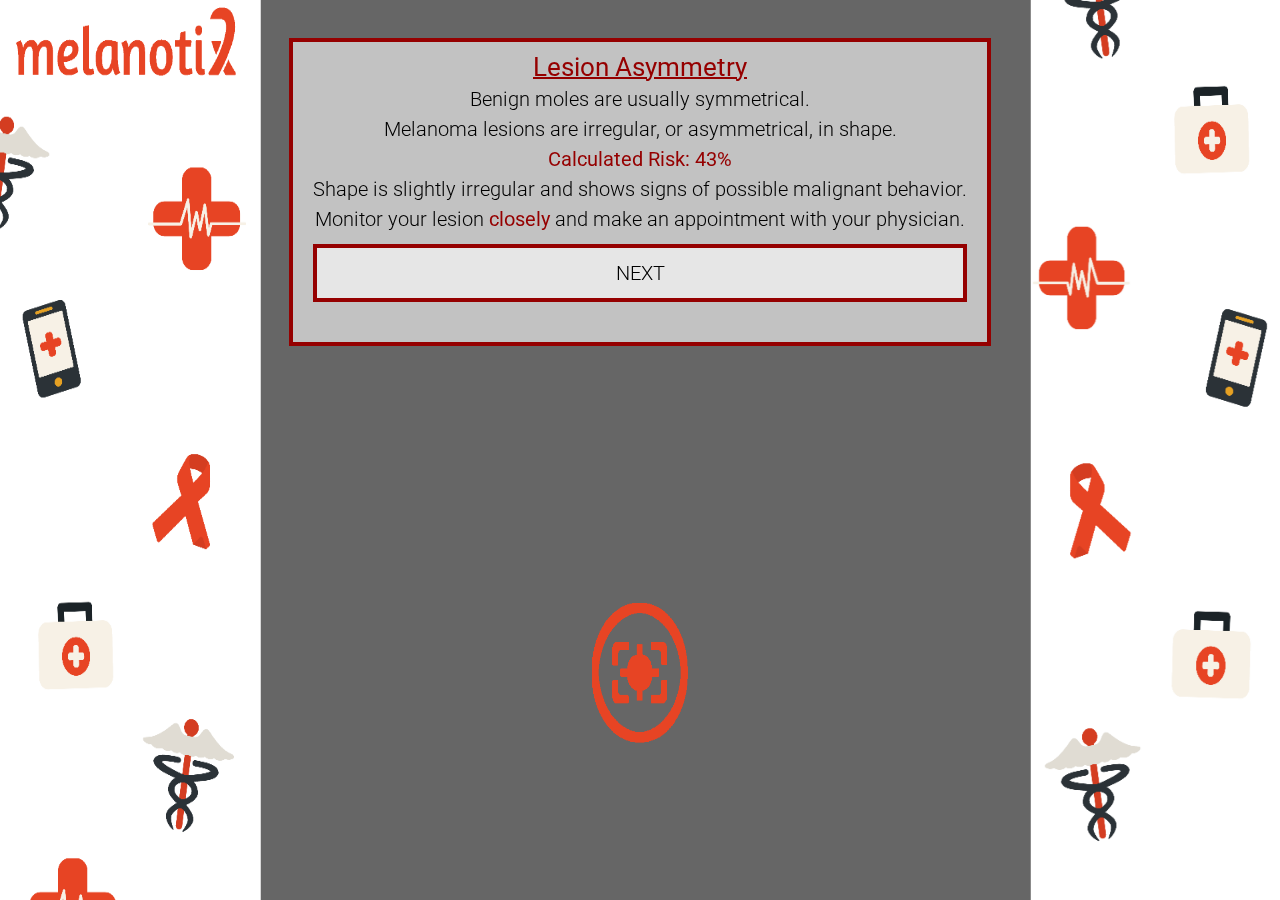
==== backend/main_activity.html @ bd321b09 "cool cool cool Roboto Thin cool cool cool" ====
<!DOCTYPE html>
<html lang="en">
<head>

    <meta charset="UTF-8">
    <title>Melanotix</title>
    <link href="https://fonts.googleapis.com/css?family=Roboto:300,400,700" rel="stylesheet">
    <link rel="stylesheet" href="main_activity.css">

    <text>
        <div class="boxed" style="text-align:center">
            <b><red><u><biggy>Lesion Asymmetry<biggy></biggy></u></red></b> <p></p>
            Benign moles are usually symmetrical. <p></p>Melanoma lesions are irregular, or asymmetrical, in shape.<p></p>
            <red><b>Calculated Risk: 43%</b></red><p></p>
            Shape is slightly irregular and shows signs of possible malignant behavior.<p></p>
            Monitor your lesion <red><b>closely</b></red> and make an appointment with your physician.<p></p>
            <div class="boxed" style="text-align:center">
            NEXT
            </div>
            <p></p>
        </div>

    </text>

    <img src="background.png" id="background">
    <img src="logo.png" id="logo" height=10%, width=20%>

    <img id="capture" src="capture.png" height=16%, width=8%>

    <video autoplay="true" id="webcam">

    </video>

    <div id="output"></div>
</head>
<body>
<script src="sendphoto.js"></script>
<script src="webcam.js"></script>
</body>
</html>
---- backend/main_activity.css ----
#webcam {
    position: fixed;
    top: 0;
    bottom: 0;
    left: 0;
    right: 0;
    width: 100%;
    height: 100%;
    z-index: -1;
    background-color: #666;
}

text {
    font-family: 'Roboto', sans-serif;
    font-weight: 300;
    font-size: 20px;
    position: relative;
    float: left;
    top: 30px;
    left: 50%;
    transform: translate(-50%);
    line-height: 10px;
}

red {
    color: #950000;
}

biggy {
    font-size: 26px;
}

#background {
    position: fixed;
    top: 0;
    bottom: 0;
    left: 0;
    right: 0;
    width: 100%;
    height: 100%;
    z-index: 0;
}

#logo {
    position: fixed;
    top: 0;
    left: 0;
    z-index: 1;
}

.boxed {
    border: 4px solid #950000;
    background-color: rgba(255, 255, 255, 0.6) ;
    padding: 20px 20px 20px 20px;
}

#output {
    position: fixed;
    top: 0;
    left: 0;
}

#capture {
    position: fixed;
    top: 600px;
    left: 50%;
    transform: translate(-50%);
}
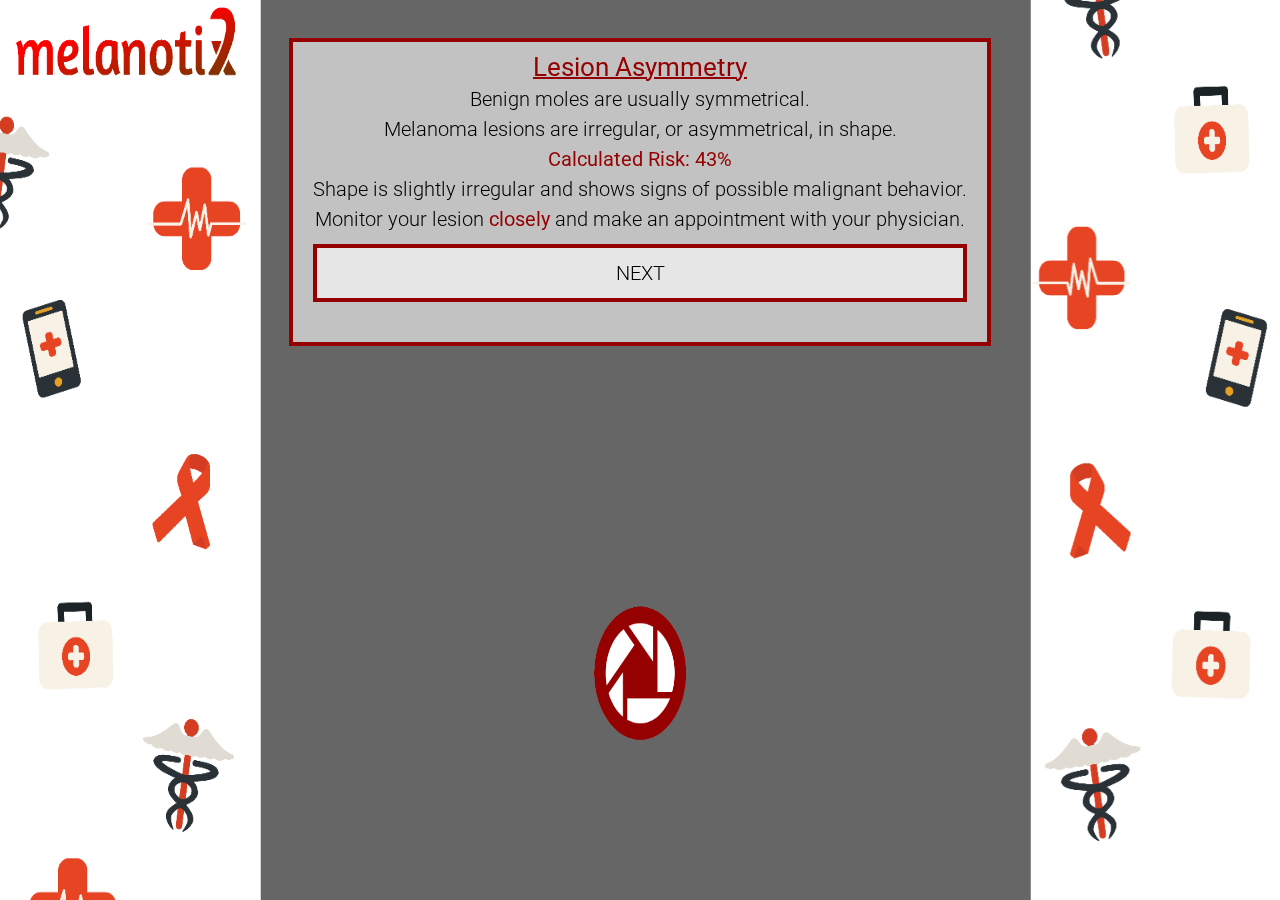
==== commit 59a71fea: ":sparkles: added fancy transitions" ====
--- a/backend/main_activity.html
+++ b/backend/main_activity.html
@@ -1,39 +1,41 @@
 <!DOCTYPE html>
 <html lang="en">
 <head>
-
+    <script src="https://ajax.googleapis.com/ajax/libs/jquery/3.3.1/jquery.min.js"></script>
     <meta charset="UTF-8">
     <title>Melanotix</title>
     <link href="https://fonts.googleapis.com/css?family=Roboto:300,400,700" rel="stylesheet">
     <link rel="stylesheet" href="main_activity.css">
 
-    <text>
-        <div class="boxed" style="text-align:center">
-            <b><red><u><biggy>Lesion Asymmetry<biggy></biggy></u></red></b> <p></p>
-            Benign moles are usually symmetrical. <p></p>Melanoma lesions are irregular, or asymmetrical, in shape.<p></p>
-            <red><b>Calculated Risk: 43%</b></red><p></p>
-            Shape is slightly irregular and shows signs of possible malignant behavior.<p></p>
-            Monitor your lesion <red><b>closely</b></red> and make an appointment with your physician.<p></p>
-            <div class="boxed" style="text-align:center">
-            NEXT
-            </div>
-            <p></p>
-        </div>
-
-    </text>
-
-    <img src="background.png" id="background">
-    <img src="logo.png" id="logo" height=10%, width=20%>
-
-    <img id="capture" src="capture.png" height=16%, width=8%>
-
-    <video autoplay="true" id="webcam">
-
-    </video>
-
-    <div id="output"></div>
 </head>
 <body>
+<text>
+    <div class="boxed" style="text-align:center">
+        <b><red><u><biggy>Lesion Asymmetry<biggy></biggy></u></red></b> <p></p>
+        Benign moles are usually symmetrical. <p></p>Melanoma lesions are irregular, or asymmetrical, in shape.<p></p>
+        <red><b>Calculated Risk: 43%</b></red><p></p>
+        Shape is slightly irregular and shows signs of possible malignant behavior.<p></p>
+        Monitor your lesion <red><b>closely</b></red> and make an appointment with your physician.<p></p>
+        <div class="boxed" style="text-align:center">
+            NEXT
+        </div>
+        <p></p>
+    </div>
+
+</text>
+
+<img src="background.png" id="background">
+<img src="logo.png" id="logo" height=10%, width=20%>
+
+<img id="capture" src="capture.png" height=16%, width=8%>
+
+<video autoplay="true" id="webcam">
+
+</video>
+
+<div id="output"></div>
+
+<script src="smoothtrans.js"></script>
 <script src="sendphoto.js"></script>
 <script src="webcam.js"></script>
 </body>
--- a/backend/main_activity.css
+++ b/backend/main_activity.css
@@ -67,3 +67,17 @@
     transform: translate(-50%);
 }
 
+#capture:hover
+{
+    filter: brightness(150%);
+    transition: all 1s ease;
+    height: 18%;
+    width: 9%;
+
+}
+
+#capture:hover:after
+{
+    transition: all 1s ease;
+
+}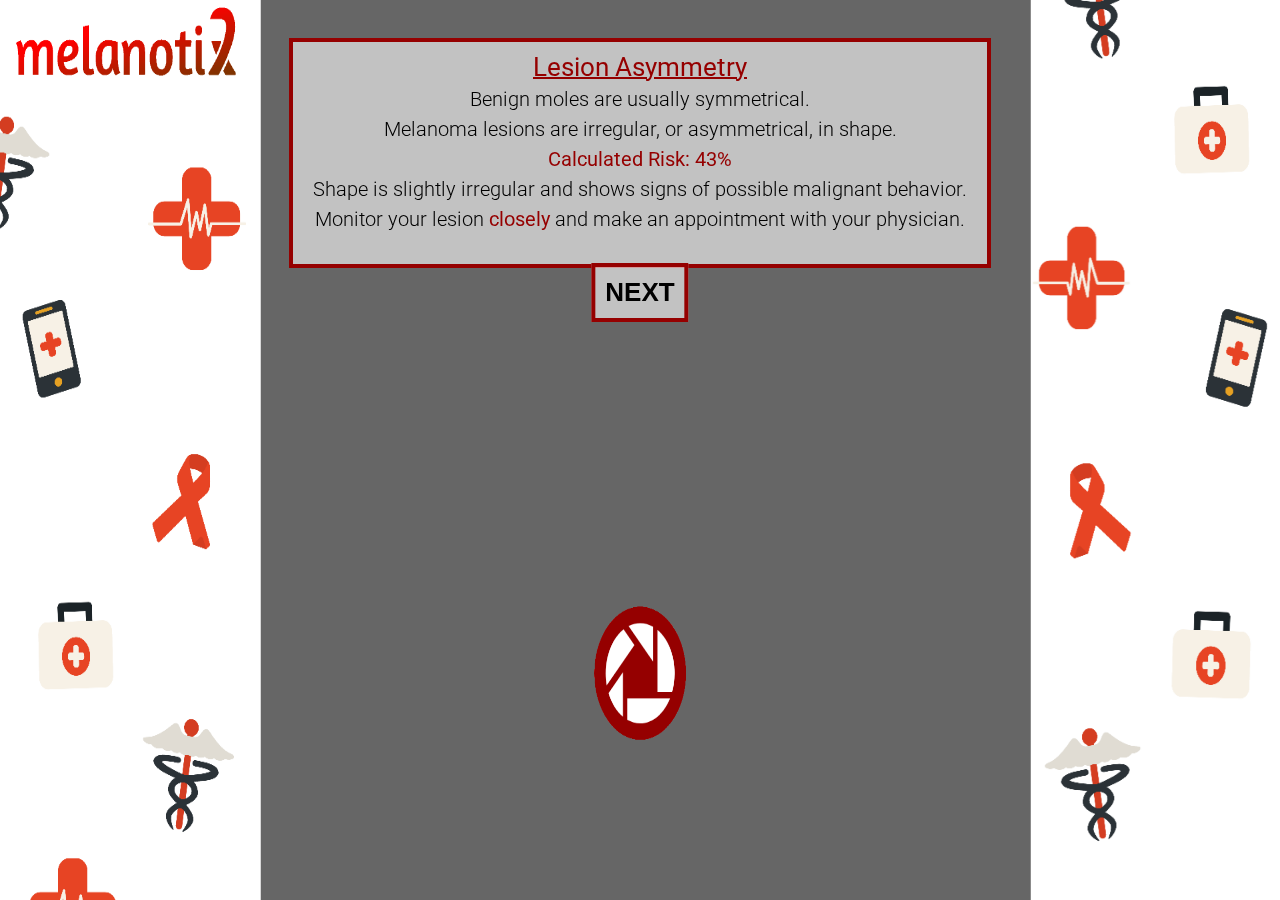
==== commit 178b5c19: "Added analysisgit add .!" ====
--- a/backend/main_activity.html
+++ b/backend/main_activity.html
@@ -6,37 +6,43 @@
     <title>Melanotix</title>
     <link href="https://fonts.googleapis.com/css?family=Roboto:300,400,700" rel="stylesheet">
     <link rel="stylesheet" href="main_activity.css">
-
 </head>
 <body>
+
+<popup>
+
 <text>
     <div class="boxed" style="text-align:center">
-        <b><red><u><biggy>Lesion Asymmetry<biggy></biggy></u></red></b> <p></p>
-        Benign moles are usually symmetrical. <p></p>Melanoma lesions are irregular, or asymmetrical, in shape.<p></p>
+        <b><red><u><biggy><titleItem id="titleItem">Lesion Asymmetry</titleItem></biggy></u></red></b> <p></p>
+        <descItem id="desc1">Benign moles are usually symmetrical. </descItem> <p></p><descItem id="desc2">Melanoma lesions are irregular, or asymmetrical, in shape.</descItem><p></p>
         <red><b>Calculated Risk: 43%</b></red><p></p>
         Shape is slightly irregular and shows signs of possible malignant behavior.<p></p>
         Monitor your lesion <red><b>closely</b></red> and make an appointment with your physician.<p></p>
-        <div class="boxed" style="text-align:center">
-            NEXT
-        </div>
         <p></p>
+
     </div>
 
 </text>
+</popup>
+
+
 
 <img src="background.png" id="background">
 <img src="logo.png" id="logo" height=10%, width=20%>
 
 <img id="capture" src="capture.png" height=16%, width=8%>
 
+<button class="boxed" style="text-align:center" id="next">
+    <b><biggy>NEXT</biggy></b>
+</button>
 <video autoplay="true" id="webcam">
 
 </video>
 
 <div id="output"></div>
 
-<script src="smoothtrans.js"></script>
 <script src="sendphoto.js"></script>
 <script src="webcam.js"></script>
+<script src="response.js"></script>
 </body>
 </html>--- a/backend/main_activity.css
+++ b/backend/main_activity.css
@@ -54,18 +54,13 @@
     padding: 20px 20px 20px 20px;
 }
 
-#output {
-    position: fixed;
-    top: 0;
-    left: 0;
-}
-
 #capture {
     position: fixed;
     top: 600px;
     left: 50%;
     transform: translate(-50%);
 }
+
 
 #capture:hover
 {
@@ -80,4 +75,26 @@
 {
     transition: all 1s ease;
 
-}+}
+
+#next {
+    position: fixed;
+    top: 263px;
+    left: 50%;
+    transform: translate(-50%);
+
+    padding: 10px 10px 10px 10px;
+}
+
+
+#next:hover
+{
+    filter: brightness(150%);
+    transition: all 1s ease;
+}
+
+#next:hover:after
+{
+    transition: all 1s ease;
+
+}
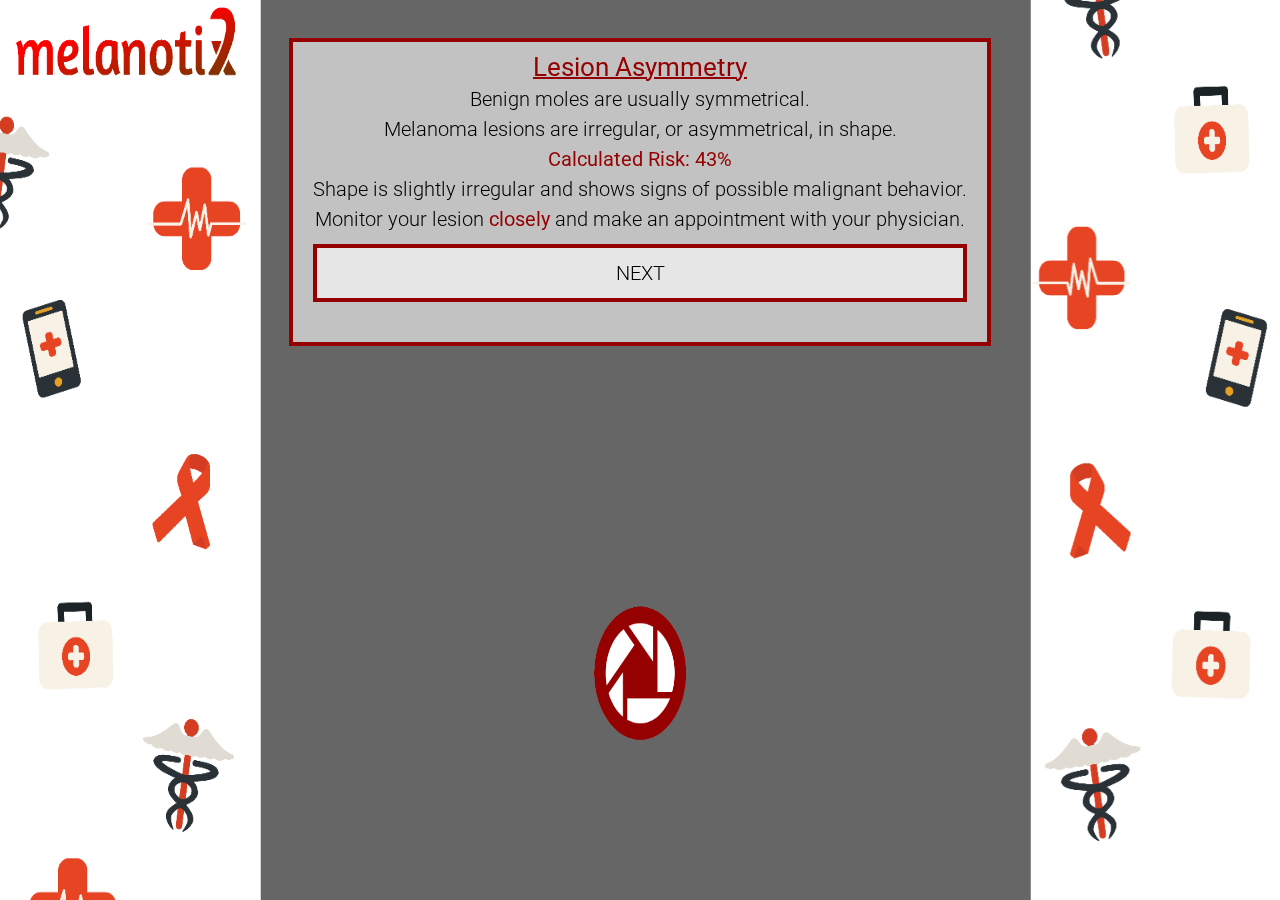
==== commit 3891d54b: "cool cool cool cool cool cool cool cool cool cool c" ====
--- a/backend/main_activity.html
+++ b/backend/main_activity.html
@@ -10,39 +10,35 @@
 <body>
 
 <popup>
-
 <text>
     <div class="boxed" style="text-align:center">
-        <b><red><u><biggy><titleItem id="titleItem">Lesion Asymmetry</titleItem></biggy></u></red></b> <p></p>
-        <descItem id="desc1">Benign moles are usually symmetrical. </descItem> <p></p><descItem id="desc2">Melanoma lesions are irregular, or asymmetrical, in shape.</descItem><p></p>
+        <b><red><u><biggy>Lesion Asymmetry<biggy></biggy></u></red></b> <p></p>
+        Benign moles are usually symmetrical. <p></p>Melanoma lesions are irregular, or asymmetrical, in shape.<p></p>
         <red><b>Calculated Risk: 43%</b></red><p></p>
         Shape is slightly irregular and shows signs of possible malignant behavior.<p></p>
         Monitor your lesion <red><b>closely</b></red> and make an appointment with your physician.<p></p>
+        <div class="boxed" style="text-align:center">
+            NEXT
+        </div>
         <p></p>
-
     </div>
 
 </text>
 </popup>
-
-
 
 <img src="background.png" id="background">
 <img src="logo.png" id="logo" height=10%, width=20%>
 
 <img id="capture" src="capture.png" height=16%, width=8%>
 
-<button class="boxed" style="text-align:center" id="next">
-    <b><biggy>NEXT</biggy></b>
-</button>
 <video autoplay="true" id="webcam">
 
 </video>
 
 <div id="output"></div>
 
+<script src="smoothtrans.js"></script>
 <script src="sendphoto.js"></script>
 <script src="webcam.js"></script>
-<script src="response.js"></script>
 </body>
 </html>--- a/backend/main_activity.css
+++ b/backend/main_activity.css
@@ -61,7 +61,6 @@
     transform: translate(-50%);
 }
 
-
 #capture:hover
 {
     filter: brightness(150%);
@@ -75,26 +74,4 @@
 {
     transition: all 1s ease;
 
-}
-
-#next {
-    position: fixed;
-    top: 263px;
-    left: 50%;
-    transform: translate(-50%);
-
-    padding: 10px 10px 10px 10px;
-}
-
-
-#next:hover
-{
-    filter: brightness(150%);
-    transition: all 1s ease;
-}
-
-#next:hover:after
-{
-    transition: all 1s ease;
-
-}
+}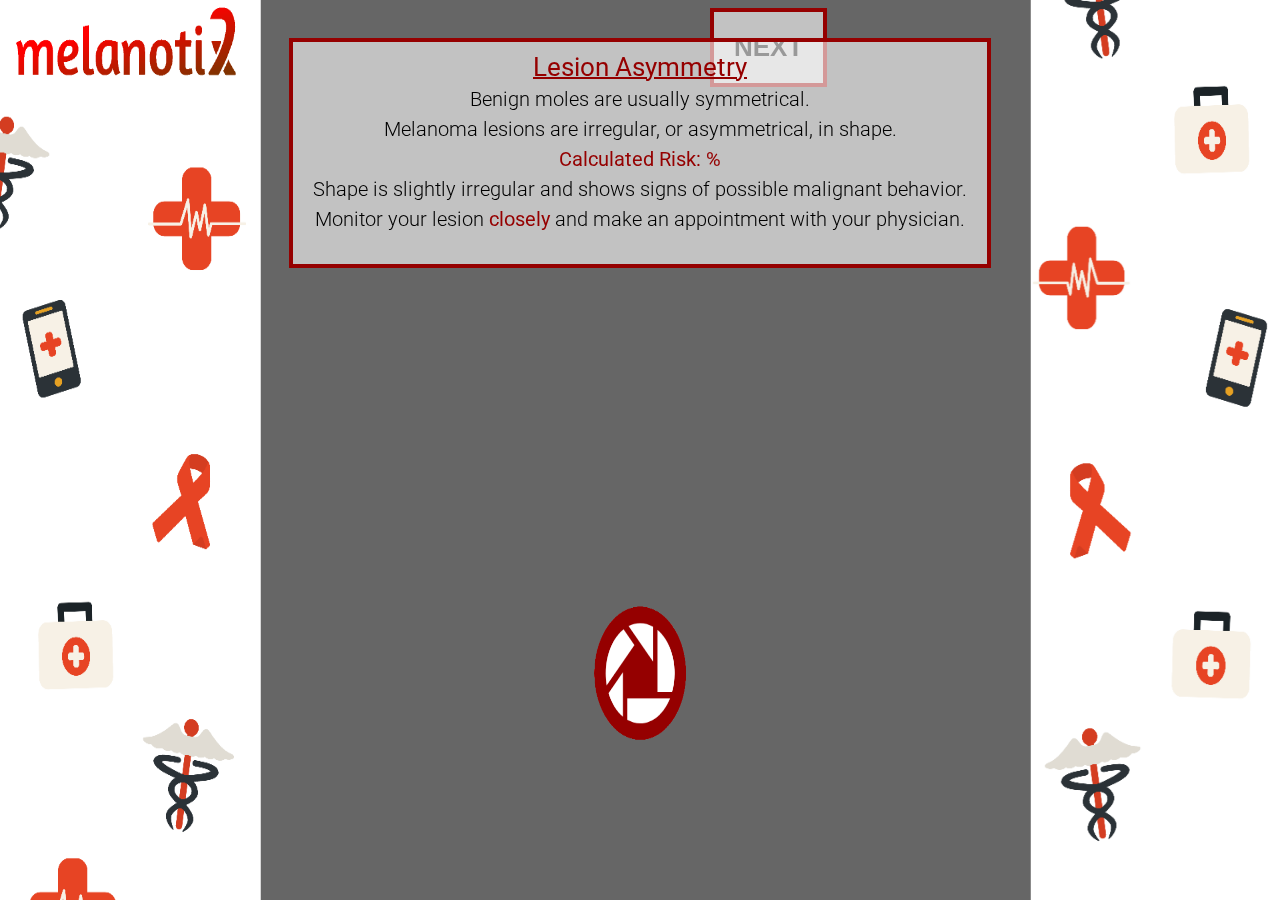
==== commit 373909cf: "main_activity.html improvements" ====
--- a/backend/main_activity.html
+++ b/backend/main_activity.html
@@ -10,35 +10,39 @@
 <body>
 
 <popup>
-<text>
-    <div class="boxed" style="text-align:center">
-        <b><red><u><biggy>Lesion Asymmetry<biggy></biggy></u></red></b> <p></p>
-        Benign moles are usually symmetrical. <p></p>Melanoma lesions are irregular, or asymmetrical, in shape.<p></p>
-        <red><b>Calculated Risk: 43%</b></red><p></p>
-        Shape is slightly irregular and shows signs of possible malignant behavior.<p></p>
-        Monitor your lesion <red><b>closely</b></red> and make an appointment with your physician.<p></p>
+
+    <text>
         <div class="boxed" style="text-align:center">
-            NEXT
+            <b><red><u><biggy><titleItem id="titleItem">Lesion Asymmetry</titleItem></biggy></u></red></b> <p></p>
+            <descItem id="desc1">Benign moles are usually symmetrical. </descItem> <p></p><descItem id="desc2">Melanoma lesions are irregular, or asymmetrical, in shape.</descItem><p></p>
+            <red><b>Calculated Risk: <risk></risk>%</b></red><p></p>
+            <result id="result"> Shape is slightly irregular and shows signs of possible malignant behavior.<p></p>
+                Monitor your lesion <red><b>closely</b></red> and make an appointment with your physician.</result><p></p>
+            <p></p>
+
         </div>
-        <p></p>
-    </div>
 
-</text>
+    </text>
 </popup>
+
+
 
 <img src="background.png" id="background">
 <img src="logo.png" id="logo" height=10%, width=20%>
 
 <img id="capture" src="capture.png" height=16%, width=8%>
 
+<button class="boxed" style="text-align:center" id="next">
+    <b><biggy>NEXT</biggy></b>
+</button>
 <video autoplay="true" id="webcam">
 
 </video>
 
 <div id="output"></div>
 
-<script src="smoothtrans.js"></script>
 <script src="sendphoto.js"></script>
 <script src="webcam.js"></script>
+<script src="response.js"></script>
 </body>
 </html>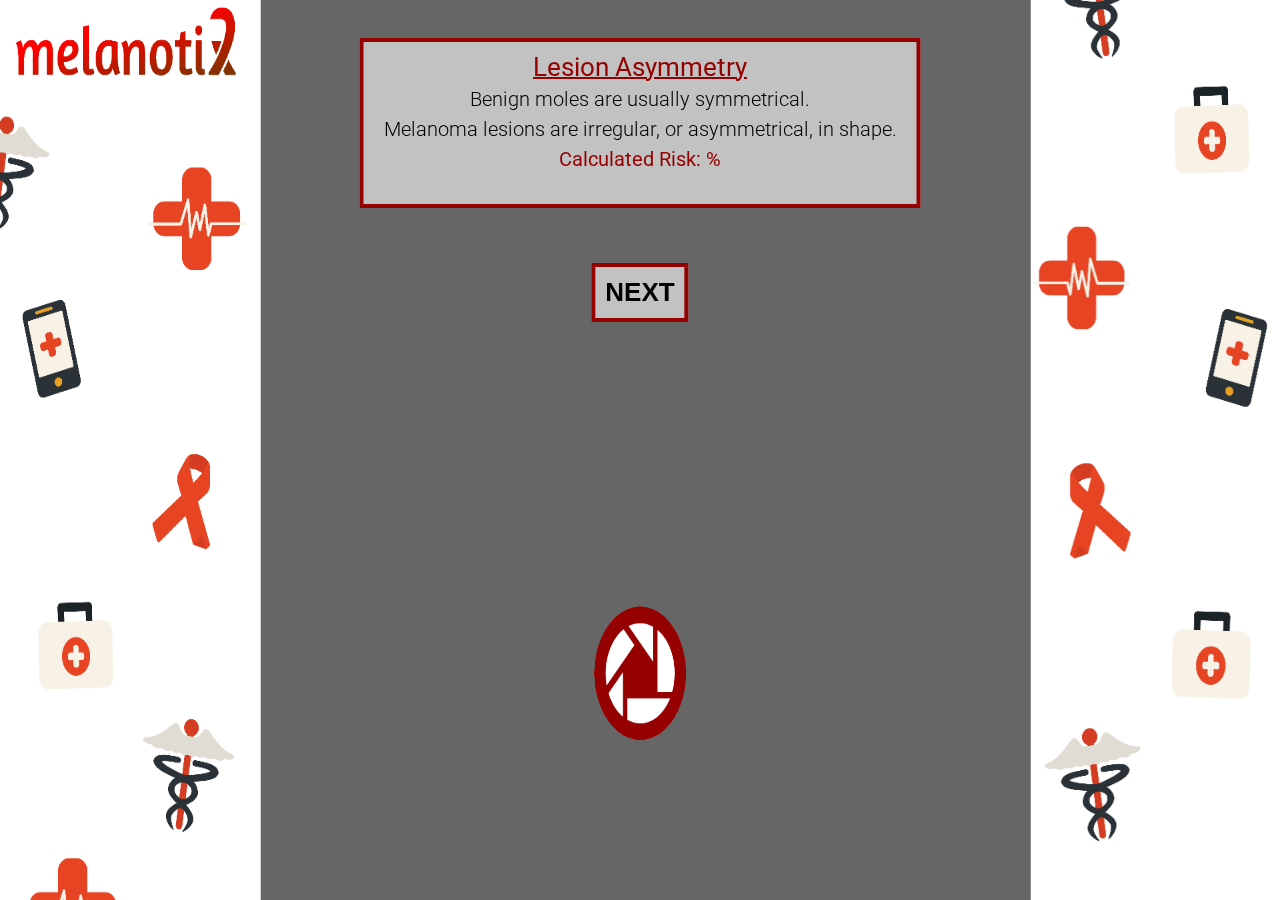
==== commit b19d50f1: "finally functioning" ====
--- a/backend/main_activity.html
+++ b/backend/main_activity.html
@@ -15,9 +15,8 @@
         <div class="boxed" style="text-align:center">
             <b><red><u><biggy><titleItem id="titleItem">Lesion Asymmetry</titleItem></biggy></u></red></b> <p></p>
             <descItem id="desc1">Benign moles are usually symmetrical. </descItem> <p></p><descItem id="desc2">Melanoma lesions are irregular, or asymmetrical, in shape.</descItem><p></p>
-            <red><b>Calculated Risk: <risk></risk>%</b></red><p></p>
-            <result id="result"> Shape is slightly irregular and shows signs of possible malignant behavior.<p></p>
-                Monitor your lesion <red><b>closely</b></red> and make an appointment with your physician.</result><p></p>
+            <red><b>Calculated Risk: <risk id="risk"></risk>%</b></red><p></p>
+            <result id="result"></result><p></p>
             <p></p>
 
         </div>
--- a/backend/main_activity.css
+++ b/backend/main_activity.css
@@ -74,4 +74,24 @@
 {
     transition: all 1s ease;
 
+}
+
+#next {
+    position: fixed;
+    top: 263px;
+    padding: 10px 10px 10px 10px;
+    left: 50%;
+    transform: translate(-50%);
+}
+
+#next:hover
+{
+    filter: brightness(150%);
+    transition: all 1s ease;
+
+}
+
+#next:hover:after
+{
+    transition: all 1s ease;
 }